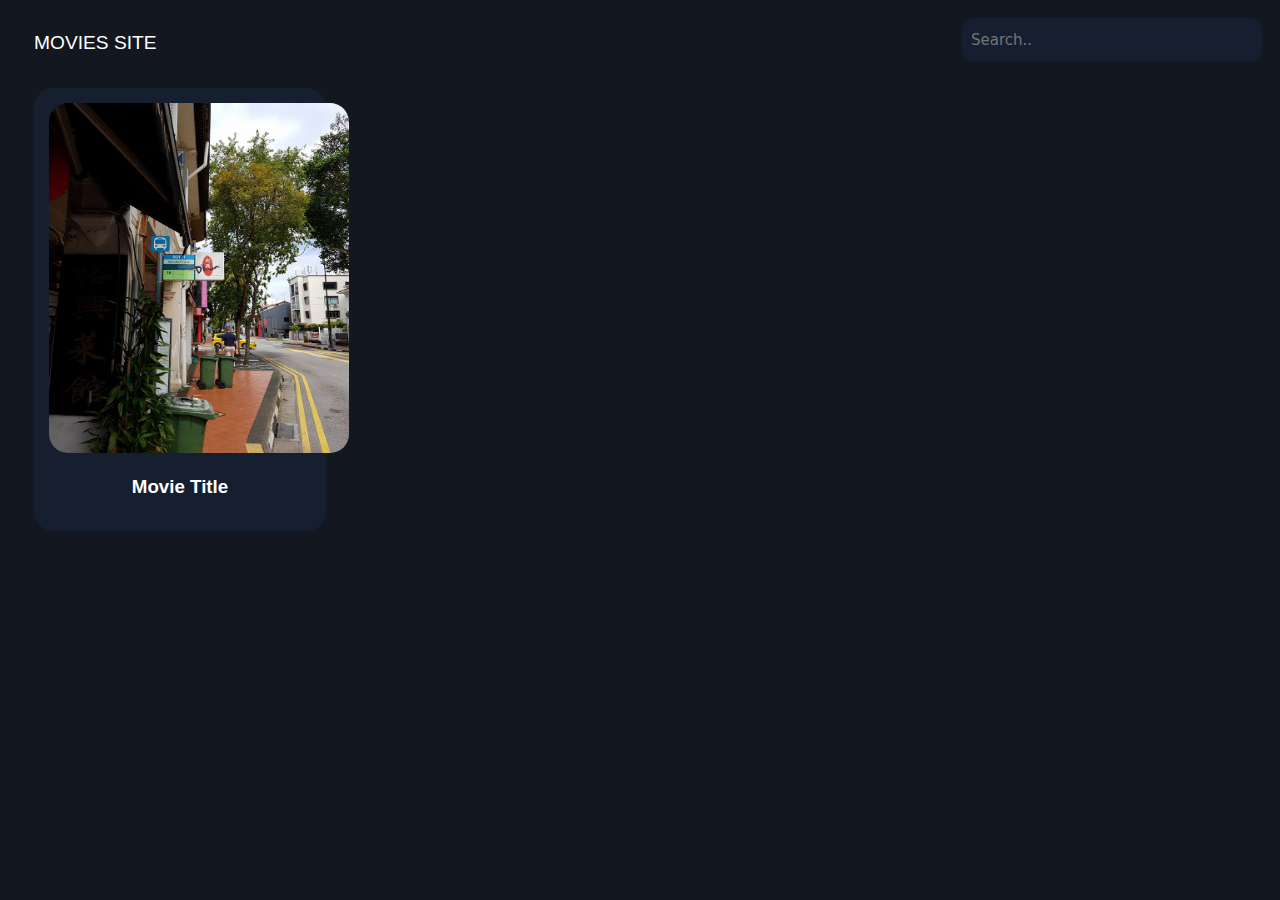
==== api.html @ ec12ec9a "Add files via upload" ====
<!DOCTYPE html>
<html>
  <head><title>Movie Site</title>
    <link rel="stylesheet" href="style.css">

  </head>
  <body>
<div class="topnav">
  <a class="active" href="#">Movies Site</a>
  <div class="search-container">
    <form role="search" id="form">
      <input type="search" id="query" name="q" placeholder="Search..">

    </form>
  </div>
</div>
<div style="padding-left: 16px">
<div class="row">
  <div class="column">
    <div class="card">
      <center><img src="v1f.jpg" class="thumbnail"></center>
      <h3>Movie Title</h3>
    </div>
  </div>

</div>
  </body>
</html>
---- style.css ----
* {
  box-sizing: border-box;
}

body {
  background-color: #131720;
  font-family: sans-serif;

}

h3 {
  color: white;
}

.topnav {
  overflow: hidden;
  background-color: #131720;
  padding: 10px;
}
.topnav a{
  float: left;
  display: block;
  color: white;
  text-align: center;
  padding: 14px 16px;
  text-decoration: none;
  font-size: 1.2rem;
  text-transform: uppercase;
}

.topnav .search-container{
  float: right;
}

form{
  background-color: #151f30;
  width: 300px;
  height: 43px;
  border-radius: 11px;
  display: flex;
  align-items: center;
}

input {
  all: unset;
  font: 15px system-ui;
  color: #fff;
  height: 100%;
  width: 100%;
  padding: 6px 9px;
}

.thumbnail {
  height: 350px;
  width: 300px;
  border-radius: 19px;
}

.column {
  float: left;
  width: 25%;
  padding: 10px 10px;
}

.card {
  border-radius: 19px;
  padding: 15px;
  text-align: center;
  background-color: #151f30;
}
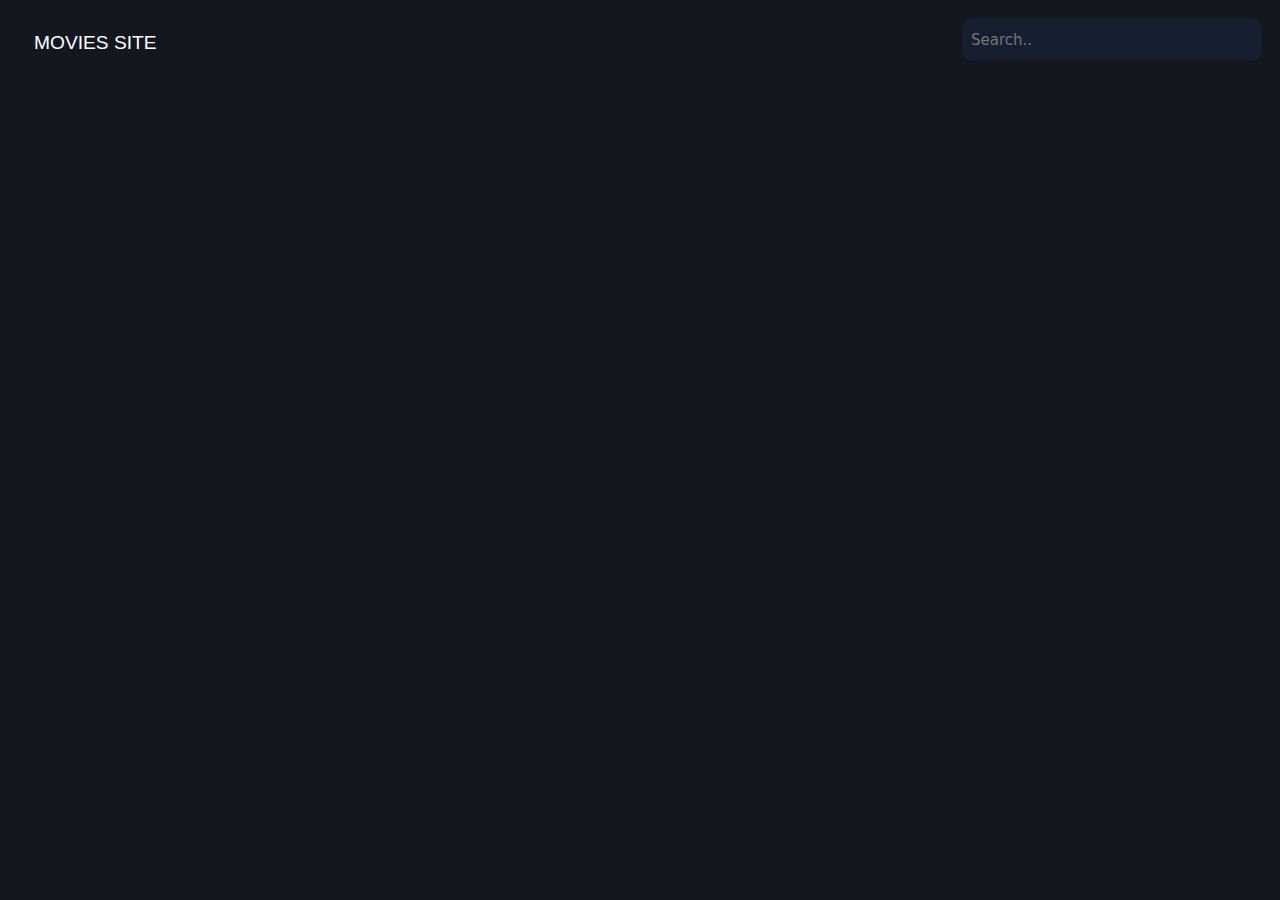
==== commit 921b06f2: "Add files via upload" ====
--- a/api.html
+++ b/api.html
@@ -15,14 +15,18 @@
   </div>
 </div>
 <div style="padding-left: 16px">
-<div class="row">
-  <div class="column">
-    <div class="card">
-      <center><img src="v1f.jpg" class="thumbnail"></center>
-      <h3>Movie Title</h3>
-    </div>
-  </div>
+  <section id="section">
+    <!--div class="row">
+      <div class="column">
+        <div class="card">
+          <center><img src="v1f.jpg" class="thumbnail"></center>
+          <h3>Movie Title</h3>
+        </div>
+      </div-->
+    
+  </section>
 
 </div>
   </body>
+  <script src="apiscript.js"></script>
 </html>